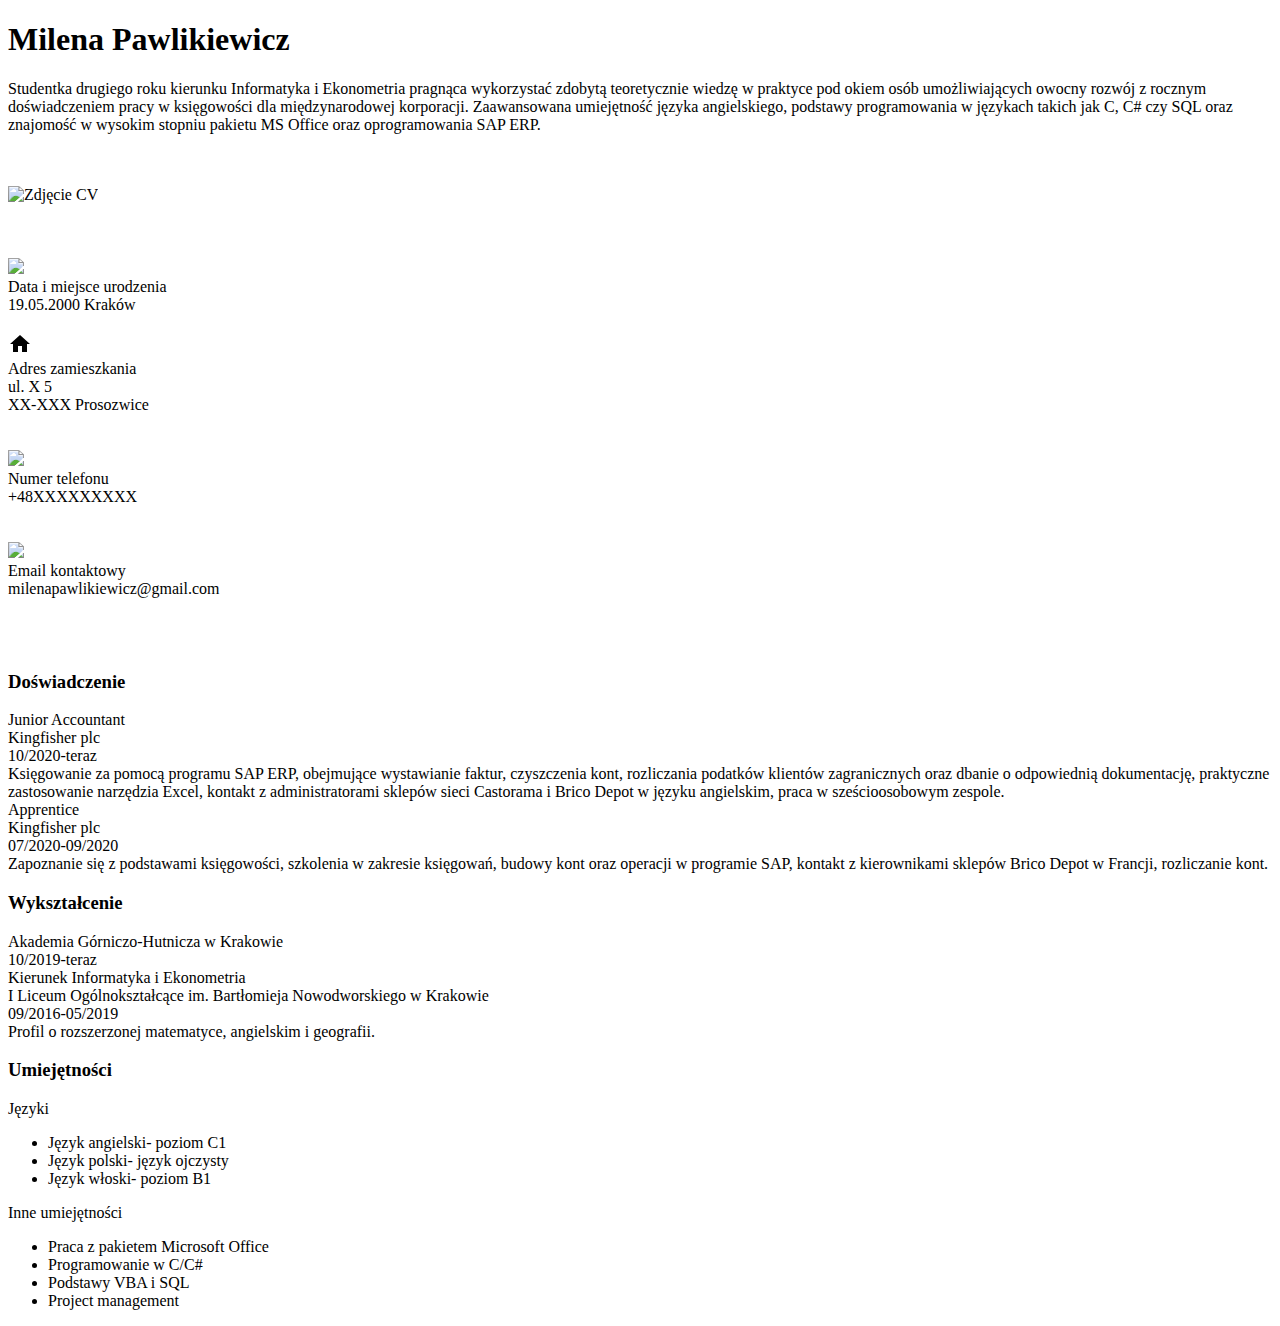
==== CV/index.html @ 41e90c36 "Create index.html" ====
<!DOCTYPE html>
<html lang="pl">
    <head>
        <meta charset="utf-8">
        <title>Milena Pawlikiewicz CV</title>
        <link rel="stylesheet" href="main.css">
    </head>
    <body>
        <section class="container">
            <section class="header">
                <h1>Milena Pawlikiewicz</h1>
                <p>Studentka drugiego roku kierunku Informatyka i Ekonometria pragnąca wykorzystać zdobytą teoretycznie wiedzę w praktyce pod okiem osób umożliwiających owocny rozwój z rocznym doświadczeniem pracy w księgowości dla międzynarodowej korporacji. Zaawansowana umiejętność języka angielskiego, podstawy programowania w językach takich jak C, C# czy SQL oraz znajomość w wysokim stopniu pakietu MS Office oraz oprogramowania SAP ERP.</p>
                <br><br>
            </section>
            <section class="sidebar">
                <section class="zdj">
                    <img src="kobieta.jpg" alt="Zdjęcie CV" width="300"><br><br><br><br>
                </section>
                <section class="dane">
                    <img class="icon" src="urodziny.png"><br>
                    <a class="nazwadanych">Data i miejsce urodzenia</a><br>
                    <a class="dana">19.05.2000 Kraków</a><br><br>
                </section>
                <section class="dane">
                    <img class="icon" src="dom.svg"><br>
                    <a class="nazwadanych">Adres zamieszkania</a><br>
                    <a class="dana">
                        <li>ul. X 5</li>
                        <li>XX-XXX Prosozwice</li><br><br>
                    </a>
                </section>
                <section class="dane">
                    <img class="icon" src="numer.svg"><br>
                    <a class="nazwadanych">Numer telefonu</a><br>
                    <a class="dana">+48XXXXXXXXX</a><br><br><br>
                </section>
                <section class="dane">
                    <img class="icon" src="mail.svg"><br>
                    <a class="nazwadanych">Email kontaktowy</a><br>
                    <a class="dana">milenapawlikiewicz@gmail.com</a><br><br><br><br>
                </section>
            </section>
            <section class="main">
                <section class="rozdzial">
                    <h3>Doświadczenie</h3>
                    <div class="szczegoly">
                        <a class="tytul">Junior Accountant</a><br>
                        <a class="pracodawca">Kingfisher plc</a><br>
                        <a class="data">10/2020-teraz</a><br>
                        <a class="opis">Księgowanie za pomocą programu SAP ERP, obejmujące wystawianie faktur, czyszczenia kont, rozliczania podatków klientów zagranicznych oraz dbanie o odpowiednią dokumentację, praktyczne zastosowanie narzędzia Excel, kontakt z administratorami sklepów sieci Castorama i Brico Depot w języku angielskim, praca w sześcioosobowym zespole.</a>
                    </div>
                    <div class="szczegoly">
                        <a class="tytul">Apprentice</a><br>
                        <a class="pracodawca">Kingfisher plc</a><br>
                        <a class="data">07/2020-09/2020</a><br>
                        <a class="opis">Zapoznanie się z podstawami księgowości, szkolenia w zakresie księgowań, budowy kont oraz operacji w programie SAP, kontakt z kierownikami sklepów Brico Depot w Francji, rozliczanie kont.</a>
                    </div>
                </section>
                <section class="rozdzial">
                    <h3>Wykształcenie</h3>
                    <div class="szczegoly">
                        <a class="miejscenauki">Akademia Górniczo-Hutnicza w Krakowie</a><br>
                        <a class="data">10/2019-teraz</a><br>
                        <a class="opis">Kierunek Informatyka i Ekonometria</a>
                    </div>
                    <div class="szczegoly">
                        <a class="miejscenauki">I Liceum Ogólnokształcące im. Bartłomieja Nowodworskiego w Krakowie</a><br>
                        <a class="data">09/2016-05/2019</a><br>
                        <a class="opis">Profil o rozszerzonej matematyce, angielskim i geografii.</a>
                    </div>
                </section>
                <section class="rozdzial">
                    <h3>Umiejętności</h3>
                    <div class="szczegóły">
                        <a class="nazwa">Języki</a>
                        <ul class="lista">
                            <li>Język angielski- poziom C1</li>
                            <li>Język polski- język ojczysty</li> 
                            <li>Język włoski- poziom B1</li>
                        </ul>
                    </div>
                    <div class="szczegóły">
                        <a class="nazwa">Inne umiejętności</a>
                        <ul class="lista">
                            <li>Praca z pakietem Microsoft Office</li>
                            <li>Programowanie w C/C#</li>
                            <li>Podstawy VBA i SQL</li>
                            <li>Project management</li>
                        </ul>
                    </div>
                </section>
            </section>
        </section>
    </body>
</html>
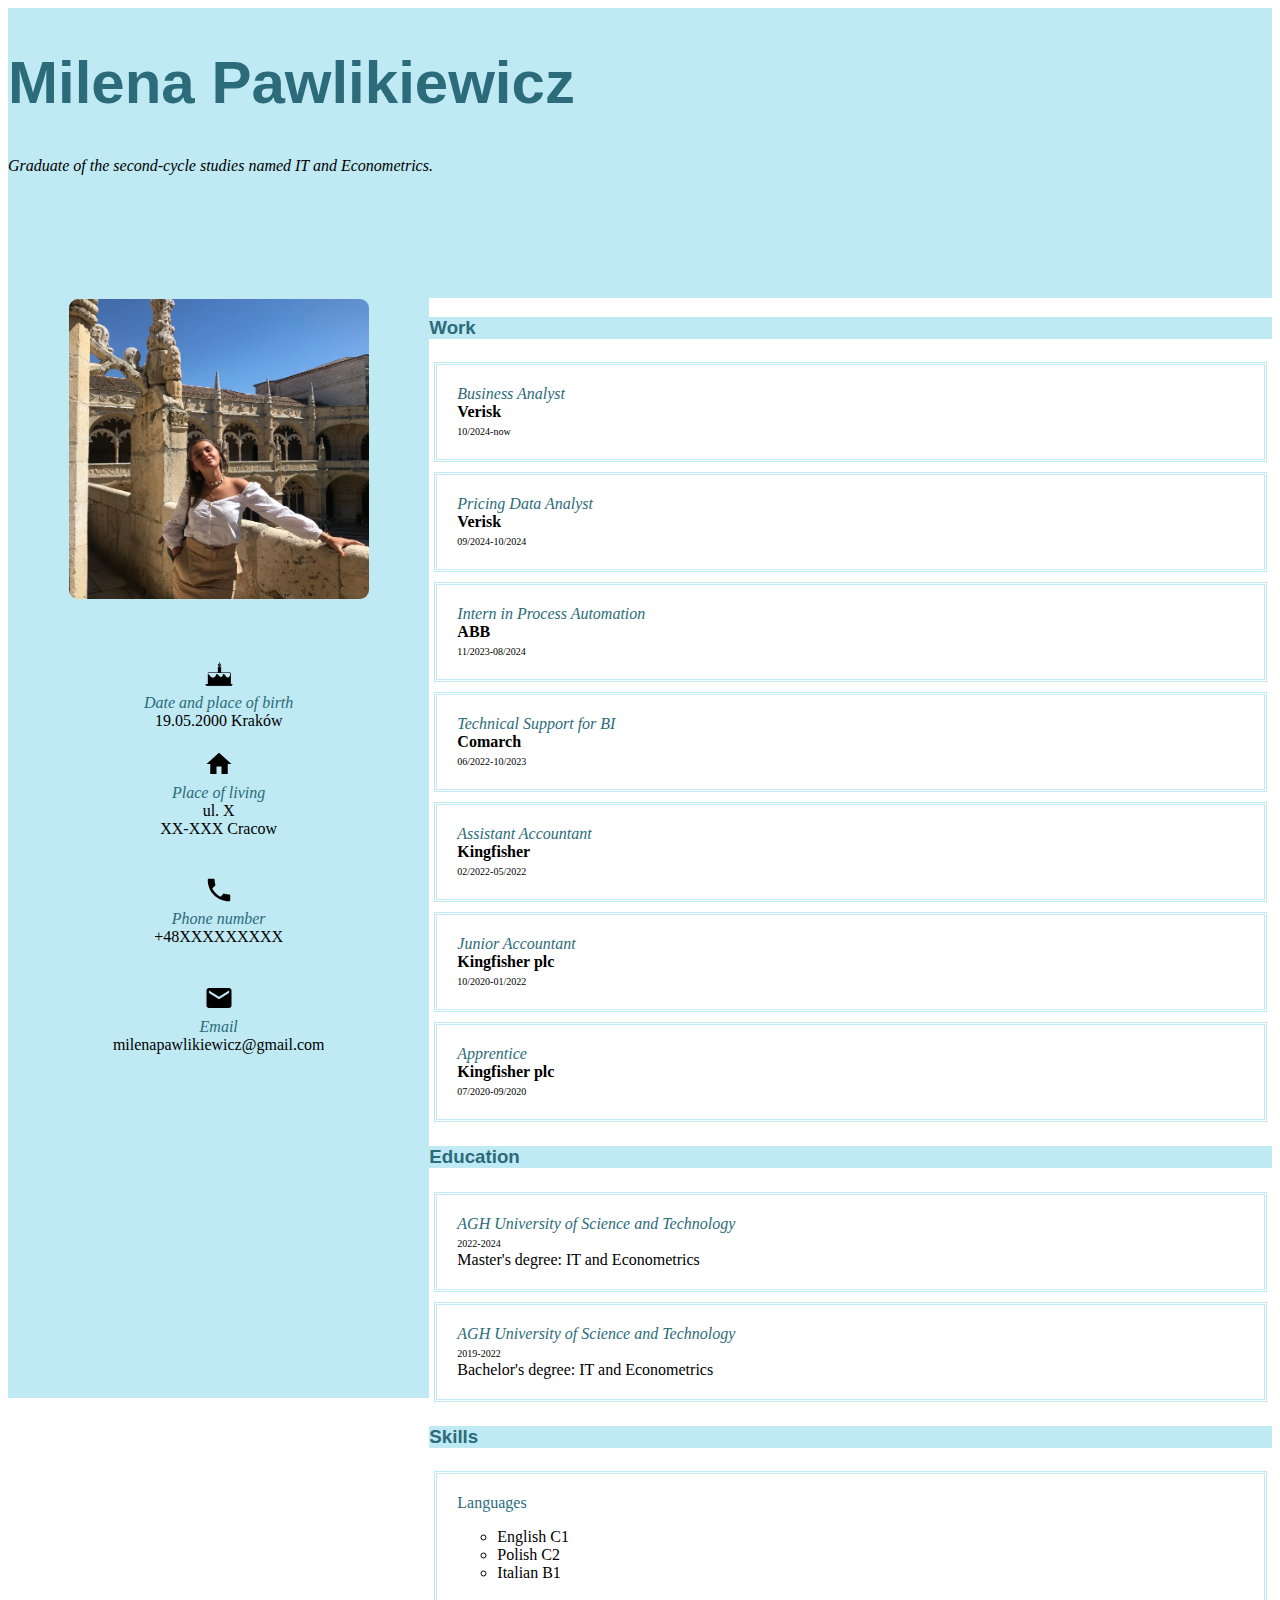
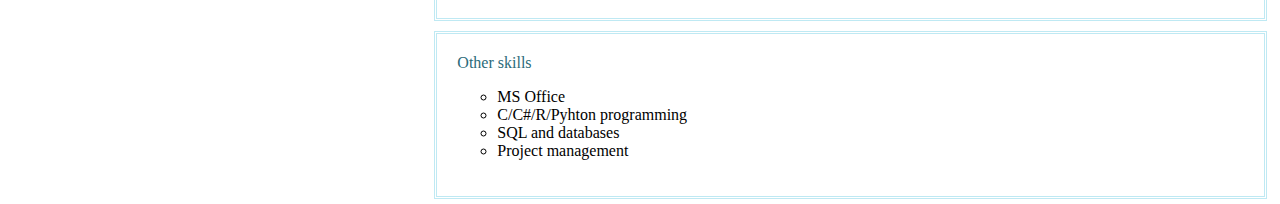
==== commit 356f269d: "Update index.html" ====
--- a/CV/index.html
+++ b/CV/index.html
@@ -9,7 +9,7 @@
         <section class="container">
             <section class="header">
                 <h1>Milena Pawlikiewicz</h1>
-                <p>Studentka drugiego roku kierunku Informatyka i Ekonometria pragnąca wykorzystać zdobytą teoretycznie wiedzę w praktyce pod okiem osób umożliwiających owocny rozwój z rocznym doświadczeniem pracy w księgowości dla międzynarodowej korporacji. Zaawansowana umiejętność języka angielskiego, podstawy programowania w językach takich jak C, C# czy SQL oraz znajomość w wysokim stopniu pakietu MS Office oraz oprogramowania SAP ERP.</p>
+                <p>Graduate of the second-cycle studies named IT and Econometrics. </p>
                 <br><br>
             </section>
             <section class="sidebar">
@@ -18,73 +18,96 @@
                 </section>
                 <section class="dane">
                     <img class="icon" src="urodziny.png"><br>
-                    <a class="nazwadanych">Data i miejsce urodzenia</a><br>
+                    <a class="nazwadanych">Date and place of birth</a><br>
                     <a class="dana">19.05.2000 Kraków</a><br><br>
                 </section>
                 <section class="dane">
                     <img class="icon" src="dom.svg"><br>
-                    <a class="nazwadanych">Adres zamieszkania</a><br>
+                    <a class="nazwadanych">Place of living</a><br>
                     <a class="dana">
-                        <li>ul. X 5</li>
-                        <li>XX-XXX Prosozwice</li><br><br>
+                        <li>ul. X </li>
+                        <li>XX-XXX Cracow</li><br><br>
                     </a>
                 </section>
                 <section class="dane">
                     <img class="icon" src="numer.svg"><br>
-                    <a class="nazwadanych">Numer telefonu</a><br>
+                    <a class="nazwadanych">Phone number</a><br>
                     <a class="dana">+48XXXXXXXXX</a><br><br><br>
                 </section>
                 <section class="dane">
                     <img class="icon" src="mail.svg"><br>
-                    <a class="nazwadanych">Email kontaktowy</a><br>
+                    <a class="nazwadanych">Email</a><br>
                     <a class="dana">milenapawlikiewicz@gmail.com</a><br><br><br><br>
                 </section>
             </section>
             <section class="main">
                 <section class="rozdzial">
-                    <h3>Doświadczenie</h3>
+                    <h3>Work</h3>
+                    <div class="szczegoly">
+                        <a class="tytul">Business Analyst</a><br>
+                        <a class="pracodawca">Verisk</a><br>
+                        <a class="data">10/2024-now</a><br>
+                    </div>
+                    <div class="szczegoly">
+                        <a class="tytul">Pricing Data Analyst</a><br>
+                        <a class="pracodawca">Verisk</a><br>
+                        <a class="data">09/2024-10/2024</a><br>
+                    </div>
+                     <div class="szczegoly">
+                        <a class="tytul">Intern in Process Automation</a><br>
+                        <a class="pracodawca">ABB</a><br>
+                        <a class="data">11/2023-08/2024</a><br>
+                    </div>
+                    <div class="szczegoly">
+                        <a class="tytul">Technical Support for BI</a><br>
+                        <a class="pracodawca">Comarch</a><br>
+                        <a class="data">06/2022-10/2023</a><br>
+                    </div>
+                    <div class="szczegoly">
+                        <a class="tytul">Assistant Accountant</a><br>
+                        <a class="pracodawca">Kingfisher</a><br>
+                        <a class="data">02/2022-05/2022</a><br>
+                    </div>
                     <div class="szczegoly">
                         <a class="tytul">Junior Accountant</a><br>
                         <a class="pracodawca">Kingfisher plc</a><br>
-                        <a class="data">10/2020-teraz</a><br>
-                        <a class="opis">Księgowanie za pomocą programu SAP ERP, obejmujące wystawianie faktur, czyszczenia kont, rozliczania podatków klientów zagranicznych oraz dbanie o odpowiednią dokumentację, praktyczne zastosowanie narzędzia Excel, kontakt z administratorami sklepów sieci Castorama i Brico Depot w języku angielskim, praca w sześcioosobowym zespole.</a>
+                        <a class="data">10/2020-01/2022</a><br>
                     </div>
                     <div class="szczegoly">
                         <a class="tytul">Apprentice</a><br>
                         <a class="pracodawca">Kingfisher plc</a><br>
                         <a class="data">07/2020-09/2020</a><br>
-                        <a class="opis">Zapoznanie się z podstawami księgowości, szkolenia w zakresie księgowań, budowy kont oraz operacji w programie SAP, kontakt z kierownikami sklepów Brico Depot w Francji, rozliczanie kont.</a>
                     </div>
                 </section>
                 <section class="rozdzial">
-                    <h3>Wykształcenie</h3>
+                    <h3>Education</h3>
                     <div class="szczegoly">
-                        <a class="miejscenauki">Akademia Górniczo-Hutnicza w Krakowie</a><br>
-                        <a class="data">10/2019-teraz</a><br>
-                        <a class="opis">Kierunek Informatyka i Ekonometria</a>
+                        <a class="miejscenauki">AGH University of Science and Technology</a><br>
+                        <a class="data">2022-2024</a><br>
+                        <a class="opis">Master's degree: IT and Econometrics</a>
                     </div>
                     <div class="szczegoly">
-                        <a class="miejscenauki">I Liceum Ogólnokształcące im. Bartłomieja Nowodworskiego w Krakowie</a><br>
-                        <a class="data">09/2016-05/2019</a><br>
-                        <a class="opis">Profil o rozszerzonej matematyce, angielskim i geografii.</a>
+                        <a class="miejscenauki">AGH University of Science and Technology</a><br>
+                        <a class="data">2019-2022</a><br>
+                        <a class="opis">Bachelor's degree: IT and Econometrics</a>
                     </div>
                 </section>
                 <section class="rozdzial">
-                    <h3>Umiejętności</h3>
+                    <h3>Skills</h3>
                     <div class="szczegóły">
-                        <a class="nazwa">Języki</a>
+                        <a class="nazwa">Languages</a>
                         <ul class="lista">
-                            <li>Język angielski- poziom C1</li>
-                            <li>Język polski- język ojczysty</li> 
-                            <li>Język włoski- poziom B1</li>
+                            <li>English C1</li>
+                            <li>Polish C2</li> 
+                            <li>Italian B1</li>
                         </ul>
                     </div>
                     <div class="szczegóły">
-                        <a class="nazwa">Inne umiejętności</a>
+                        <a class="nazwa">Other skills</a>
                         <ul class="lista">
-                            <li>Praca z pakietem Microsoft Office</li>
-                            <li>Programowanie w C/C#</li>
-                            <li>Podstawy VBA i SQL</li>
+                            <li>MS Office</li>
+                            <li>C/C#/R/Pyhton programming</li>
+                            <li>SQL and databases</li>
                             <li>Project management</li>
                         </ul>
                     </div>
@@ -92,4 +115,4 @@
             </section>
         </section>
     </body>
-</html>+</html>
--- a/CV/main.css
+++ b/CV/main.css
@@ -0,0 +1,120 @@
+.container{
+    display:grid;
+    grid-template-columns: 1fr 2fr;
+    grid-template-rows: 250px 40px 40px 40px 40px 40px;
+    grid-template-areas: 
+    "header header"
+    "header header"
+    "main boczna"
+    "main boczna"
+    "main boczna"
+    "main boczna";
+    margin: 0;
+    padding: 0;
+	border: 0;
+	font-size: 100%;
+
+}
+
+
+body{
+    font-size: 16px;
+}
+
+.header{
+    grid-area: header;
+    background-color: rgb(191, 233, 243);
+}
+
+h1{
+    font-family: Impact, Haettenschweiler, 'Arial Narrow Bold', sans-serif;
+    font-size: 60px;
+    color:rgb(43, 107, 122)
+}
+
+p{
+    font-style: italic;
+    background-color: rgb(191, 233, 243);
+}
+
+.sidebar{
+    grid-area: main;
+    background-color: rgb(191, 233, 243);
+    height: 1100px;
+    text-align: center;
+    
+}
+
+.nazwadanych
+{
+    font-style: oblique;
+    color:rgb(43, 107, 122)
+}
+
+.main
+{
+    grid-area: boczna;
+}
+
+img
+{
+    grid-area: main;
+    border: 1px solid  rgb(191, 233, 243);;
+    border-radius: 10px;
+}
+
+div{
+    border: 3px rgb(191, 233, 243);
+    border-style: double;
+    margin: 5px;
+    padding: 20px;
+}
+
+.tytul{
+    font-style: oblique;
+    color:rgb(43, 107, 122)
+}
+
+h3{
+    background-color: rgb(191, 233, 243);
+    font-family: Impact, Haettenschweiler, 'Arial Narrow Bold', sans-serif;
+    color:rgb(43, 107, 122)
+}
+
+.miejscenauki
+{
+    font-style: oblique;
+    color:rgb(43, 107, 122) 
+}
+
+.nazwa{
+    font-style:inherit;
+    color:rgb(43, 107, 122)
+}
+
+.data
+{
+    font-size: 10px;
+}
+
+.pracodawca
+{
+    font-weight: bold;
+}
+
+.rozdzial
+{
+    display:flex;
+    flex-direction: column;
+}
+
+.icon
+{
+    font-size: 15px;
+    width: 30px;
+}  
+
+li{
+    list-style-type: circle;
+}
+
